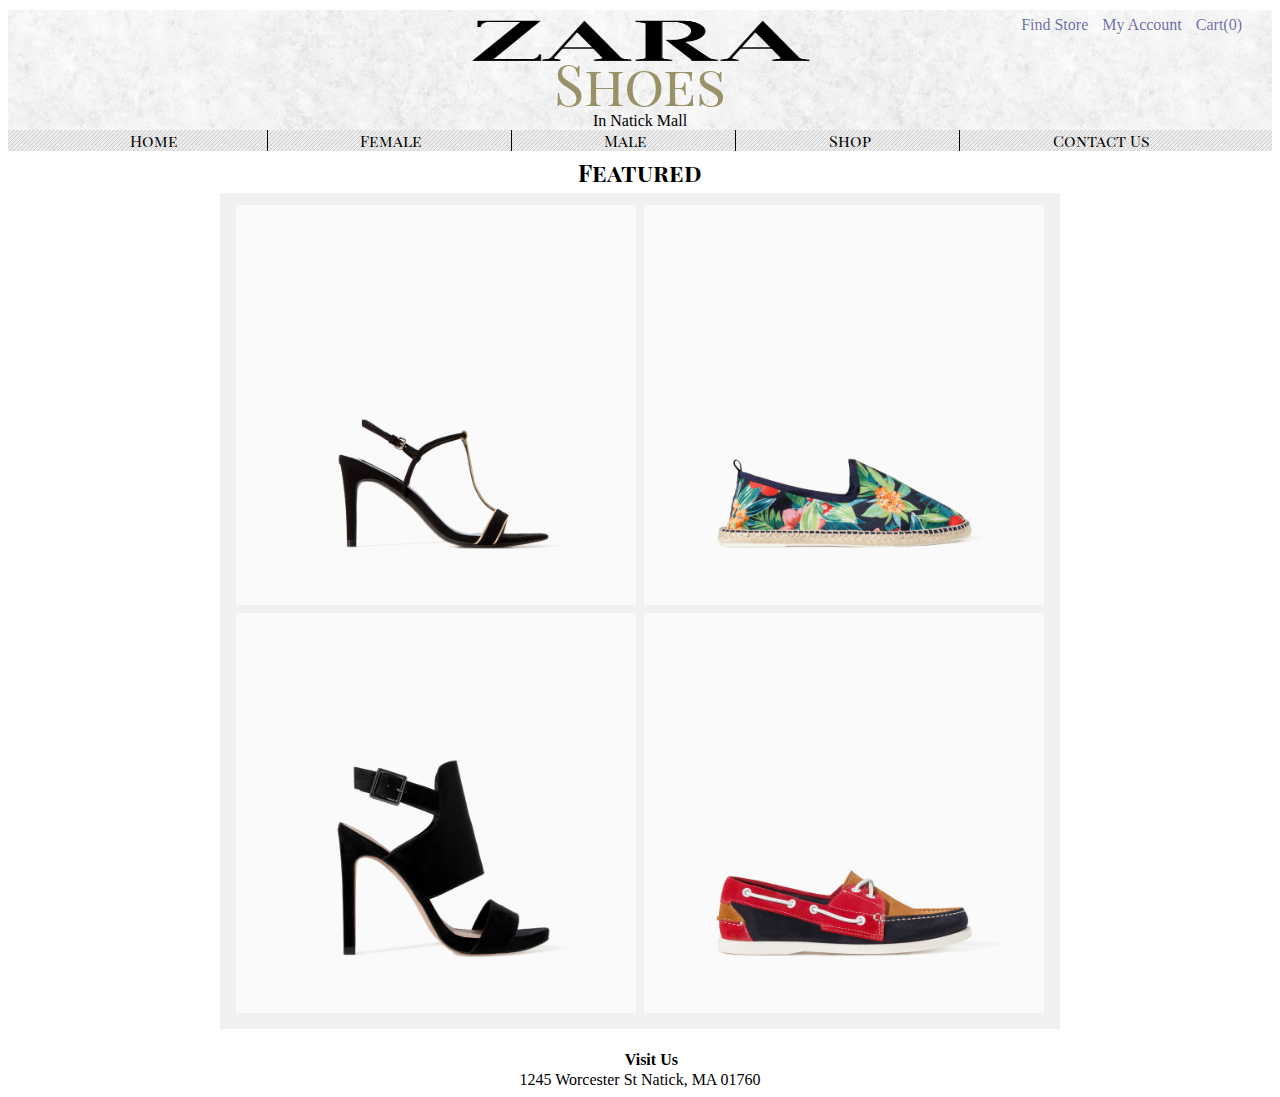
==== index.html @ 87643bf1 "zara" ====
<!DOCTYPE html>
<html lang="en">
<head>
	<meta charset="UTF-8">
	<title>Zara Shoes</title>
	<link rel="stylesheet" type="text/css" href="main.css">
	<link href='http://fonts.googleapis.com/css?family=Playfair+Display+SC:700' rel='stylesheet' type='text/css'>
</head>
<body>
	<div class="top">
		<img src="zara.png"/>
		<div class="cart">
			<a href="#">Find Store</a>
			<a href="#">My Account</a>
			<a id = "cart" href="#">Cart(0)</a>
		</div>
		<p class="shoes">Shoes</p>
		<p>In Natick Mall</p>
	</div>
	<div class="nav">
		<a id = "first" href="#">Home</a>
		<a href="#">Female</a>
		<a href="#">Male</a>
		<a href="#">Shop</a>
		<a id = "last" href="#">Contact Us</a>
	</div>
	<h2>Featured</h2>
	<div class="wrapper">
		<div class="items">
			<a href="#"><img src="shoes.png" alt="female"/></a>
			<a href="#"><img src="male.png" alt="male"/></a>
			<a href="#"><img src="show.png" alt="female1"/></a>
			<a href="#"><img src="boat.png" alt="male1"/></a>
		</div>
	</div>
	<footer>
			<div class="contain">
					<p><b>Visit Us</b></p>
					<p id="adress">1245 Worcester St Natick, MA 01760</p>
		</div>
	</footer>
</body>
</html>
---- main.css ----
body{
	min-width: 810px;
}
.top{
	margin-top: 10px;
	background-image: url("fresh_snow.png");
	position: relative;
	height: 120px;
}
.top img{
	height: 45px;
	width: 350px;
	position: absolute;
	top: 7%;
	margin-left: auto;
	margin-right: auto;
	left: 0;
	right: 0;
	margin-bottom: 5px;
}
.cart{
	position: absolute;
	top: 5%;
	right: 25px;
}
.cart a{
	text-decoration: none;
	color: rgba(12, 12, 114, 0.6);
	padding: 0 5px;
}
.nav{
	background-image: url("diagonal-noise.png");
	text-align: center;
}
.nav a{
	font-family: 'Playfair Display SC', serif;
	text-decoration: none;
	color: black;
	border-right: 1px solid black;
	padding: 0 7%;
}
#first{
	padding-left: 0; 
}
#last{
	padding-right: 0;
	border-right: none;
}
div p{
	font-family: Garamond;
	text-align: center;
	position: absolute;
	bottom: 0px;
	margin-left: auto;
	margin-right: auto;
	left: 0;
	right: 0;
	margin-bottom: 0;
}
.shoes{
	font-family: 'Playfair Display SC', serif;
	font-size: 3.5em;
	text-align: center;
	position: absolute;
	bottom: 10px;
	margin-left: auto;
	margin-right: auto;
	left: 0;
	right: 0;
	color: rgb(153, 145, 104);
}
h2{
	font-family:'Playfair Display SC', serif;
	text-align: center;
	margin-bottom: 5px;
	margin-top: 5px;
}
.wrapper{
	text-align: center;
	display: block;
	width: 840px;
	margin-left: auto;
	margin-right: auto;
}
.items{
	display: block;
	margin-left: auto;
	margin-right: auto;
	text-align: center;
	background-color: rgba(104, 103, 103, .1);
	padding: 10px;
}
.items img{
	height: 400px;
	display: inline-block;
	margin-left: auto;
	margin-right: auto;
	padding: 2px;
}
.contain{
	position: relative;
	margin-top: 20px;
	height: 40px;
	display: block;
	margin-left: auto;
	margin-right: auto;
}
footer div p{
	font-family: Garamond;
	text-align: center;
	position: absolute;
	bottom: 0px;
	margin-left: auto;
	margin-right: auto;
	left: 0;
	right: 0;
	display: block;
}
p b{
	position: absolute;
	bottom: 10px;
	right: 47%;
	margin-bottom: 10px;
}
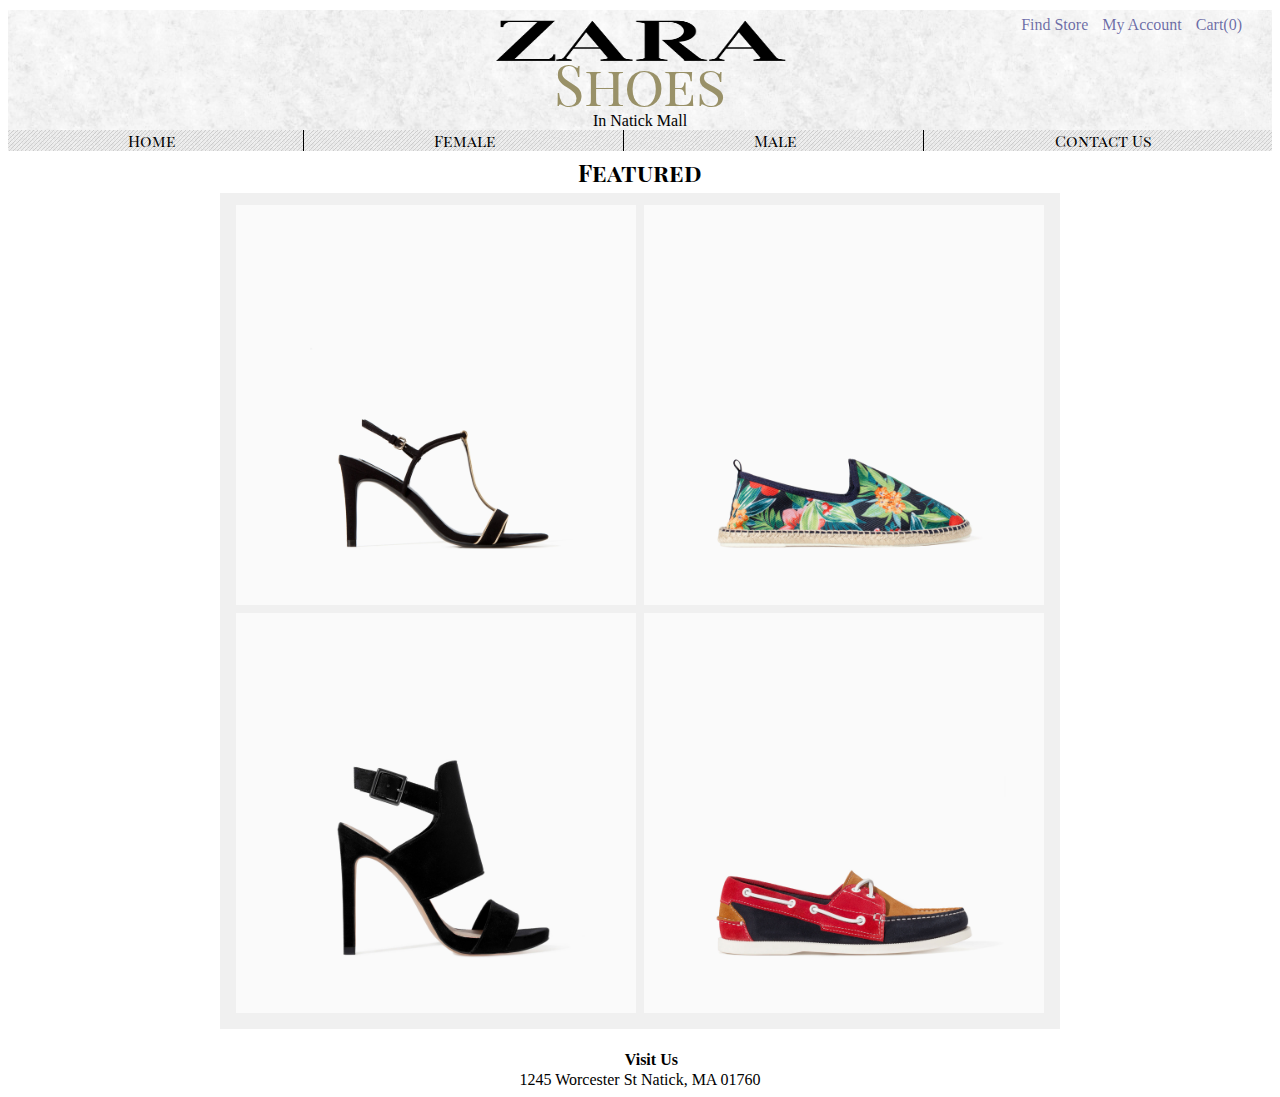
==== commit 796c076e: "ecom" ====
--- a/index.html
+++ b/index.html
@@ -18,19 +18,18 @@
 		<p>In Natick Mall</p>
 	</div>
 	<div class="nav">
-		<a id = "first" href="#">Home</a>
-		<a href="#">Female</a>
-		<a href="#">Male</a>
-		<a href="#">Shop</a>
+		<a id = "first" href="index.html">Home</a>
+		<a href="female.html">Female</a>
+		<a href="male.html">Male</a>
 		<a id = "last" href="#">Contact Us</a>
 	</div>
 	<h2>Featured</h2>
 	<div class="wrapper">
 		<div class="items">
-			<a href="#"><img src="shoes.png" alt="female"/></a>
-			<a href="#"><img src="male.png" alt="male"/></a>
-			<a href="#"><img src="show.png" alt="female1"/></a>
-			<a href="#"><img src="boat.png" alt="male1"/></a>
+			<a href="item.html"><img src="shoes.png" alt="female"/></a>
+			<a href="item.html"><img src="male.png" alt="male"/></a>
+			<a href="item.html"><img src="show.png" alt="female1"/></a>
+			<a href="item.html"><img src="boat.png" alt="male1"/></a>
 		</div>
 	</div>
 	<footer>
--- a/main.css
+++ b/main.css
@@ -9,7 +9,7 @@
 }
 .top img{
 	height: 45px;
-	width: 350px;
+	width: 300px;
 	position: absolute;
 	top: 7%;
 	margin-left: auto;
@@ -28,6 +28,9 @@
 	color: rgba(12, 12, 114, 0.6);
 	padding: 0 5px;
 }
+.cart a:hover{
+	text-decoration: underline;
+}
 .nav{
 	background-image: url("diagonal-noise.png");
 	text-align: center;
@@ -37,7 +40,10 @@
 	text-decoration: none;
 	color: black;
 	border-right: 1px solid black;
-	padding: 0 7%;
+	padding: 0 10%;
+}
+.nav a:hover{
+	text-decoration: underline;
 }
 #first{
 	padding-left: 0; 
@@ -121,4 +127,29 @@
 	bottom: 10px;
 	right: 47%;
 	margin-bottom: 10px;
-}+}
+.size{
+	position: absolute;
+	bottom: 30%;
+	left: 82%;
+}
+.size p{
+	position: relative;
+}
+.bask{
+	padding: 10px;
+	background-color: rgba(92, 154, 221, 0.7);
+	display: block;
+	margin-top: 15px;
+	border-radius: 3px;
+}
+.bask a{
+	font-family: "HelveticaNeue-light";
+	font-size: 14px;
+	text-decoration: none;
+	color: black;
+}
+.bask a:hover{
+	text-decoration: underline;
+}
+
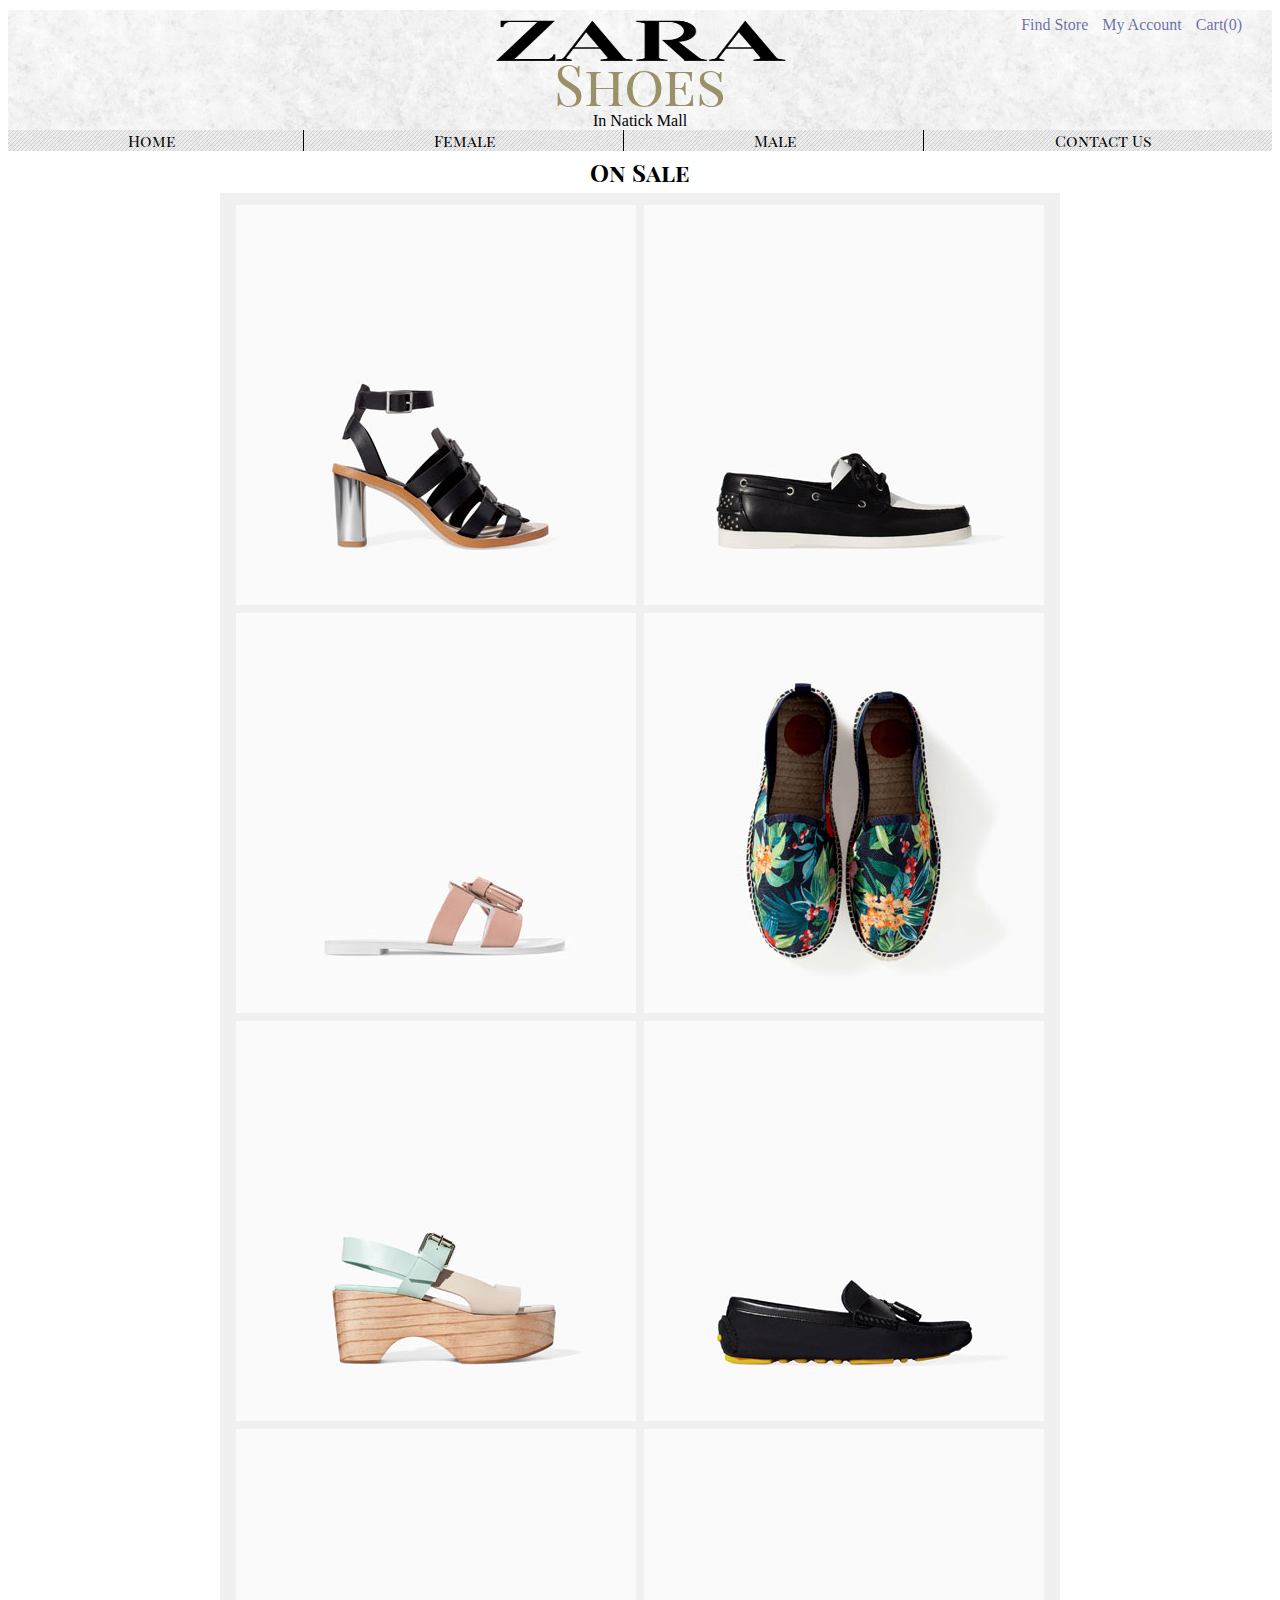
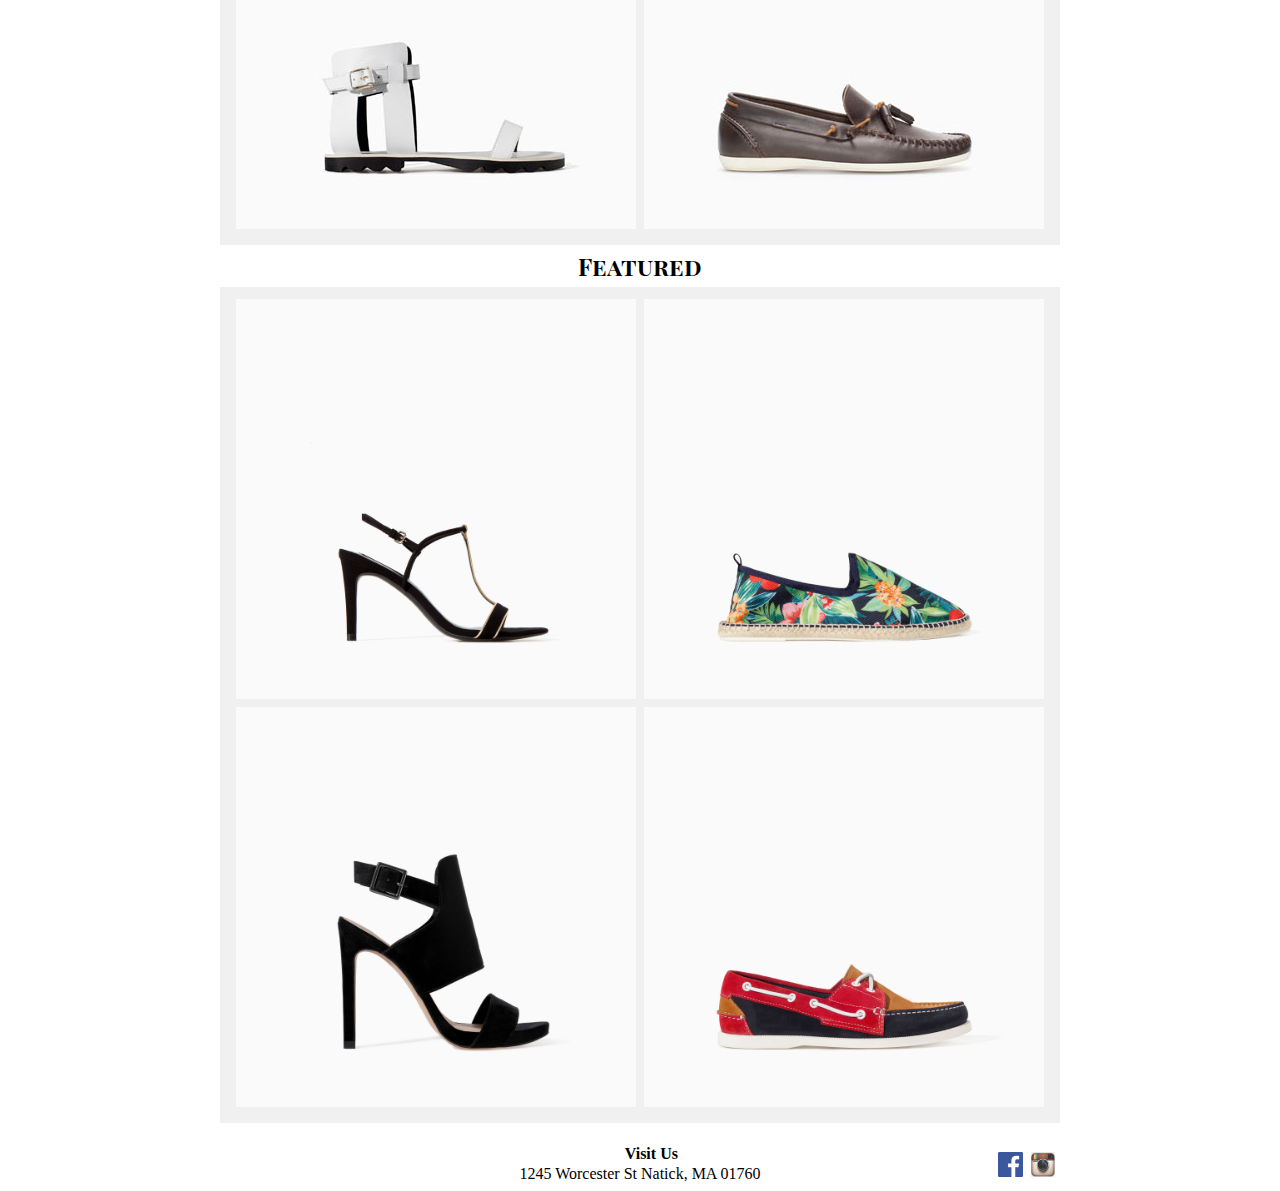
==== commit 8a7cdaa4: "done" ====
--- a/index.html
+++ b/index.html
@@ -10,9 +10,9 @@
 	<div class="top">
 		<img src="zara.png"/>
 		<div class="cart">
-			<a href="#">Find Store</a>
+			<a href="cont.html">Find Store</a>
 			<a href="#">My Account</a>
-			<a id = "cart" href="#">Cart(0)</a>
+			<a id = "cart" href="cart.html">Cart(0)</a>
 		</div>
 		<p class="shoes">Shoes</p>
 		<p>In Natick Mall</p>
@@ -21,7 +21,20 @@
 		<a id = "first" href="index.html">Home</a>
 		<a href="female.html">Female</a>
 		<a href="male.html">Male</a>
-		<a id = "last" href="#">Contact Us</a>
+		<a id = "last" href="cont.html">Contact Us</a>
+	</div>
+	<h2>On Sale</h2>
+	<div class="wrapper">
+		<div class="items">
+			<a href="item.html"><img src="f1.png" alt="female"/></a>
+			<a href="item.html"><img src="s2.png" alt="male"/></a>
+			<a href="item.html"><img src="f3.png" alt="female1"/></a>
+			<a href="item.html"><img src="s4.png" alt="male1"/></a>
+			<a href="item.html"><img src="f2.png" alt="female"/></a>
+			<a href="item.html"><img src="s1.png" alt="male"/></a>
+			<a href="item.html"><img src="f4.png" alt="female1"/></a>
+			<a href="item.html"><img src="s3.png" alt="male1"/></a>
+		</div>
 	</div>
 	<h2>Featured</h2>
 	<div class="wrapper">
@@ -36,7 +49,11 @@
 			<div class="contain">
 					<p><b>Visit Us</b></p>
 					<p id="adress">1245 Worcester St Natick, MA 01760</p>
-		</div>
+			</div>
+			<div class="social">
+			<a href="https://www.facebook.com/Zara"><img src="f.png"/></a>
+			<a href="http://instagram.com/zara_worldwide"><img src="insta.png"/></a>
+	</div>
 	</footer>
 </body>
 </html>--- a/main.css
+++ b/main.css
@@ -107,7 +107,6 @@
 	position: relative;
 	margin-top: 20px;
 	height: 40px;
-	display: block;
 	margin-left: auto;
 	margin-right: auto;
 }
@@ -152,4 +151,19 @@
 .bask a:hover{
 	text-decoration: underline;
 }
-
+.direct{
+	text-align: center;
+}
+.social{
+	position: absolute;
+	bottom: 0;
+	right: 215px;
+	margin-top: 10px;
+}
+.social img{
+	height: 25px;
+	margin: 2px;
+}
+footer{
+	position: relative;
+}
